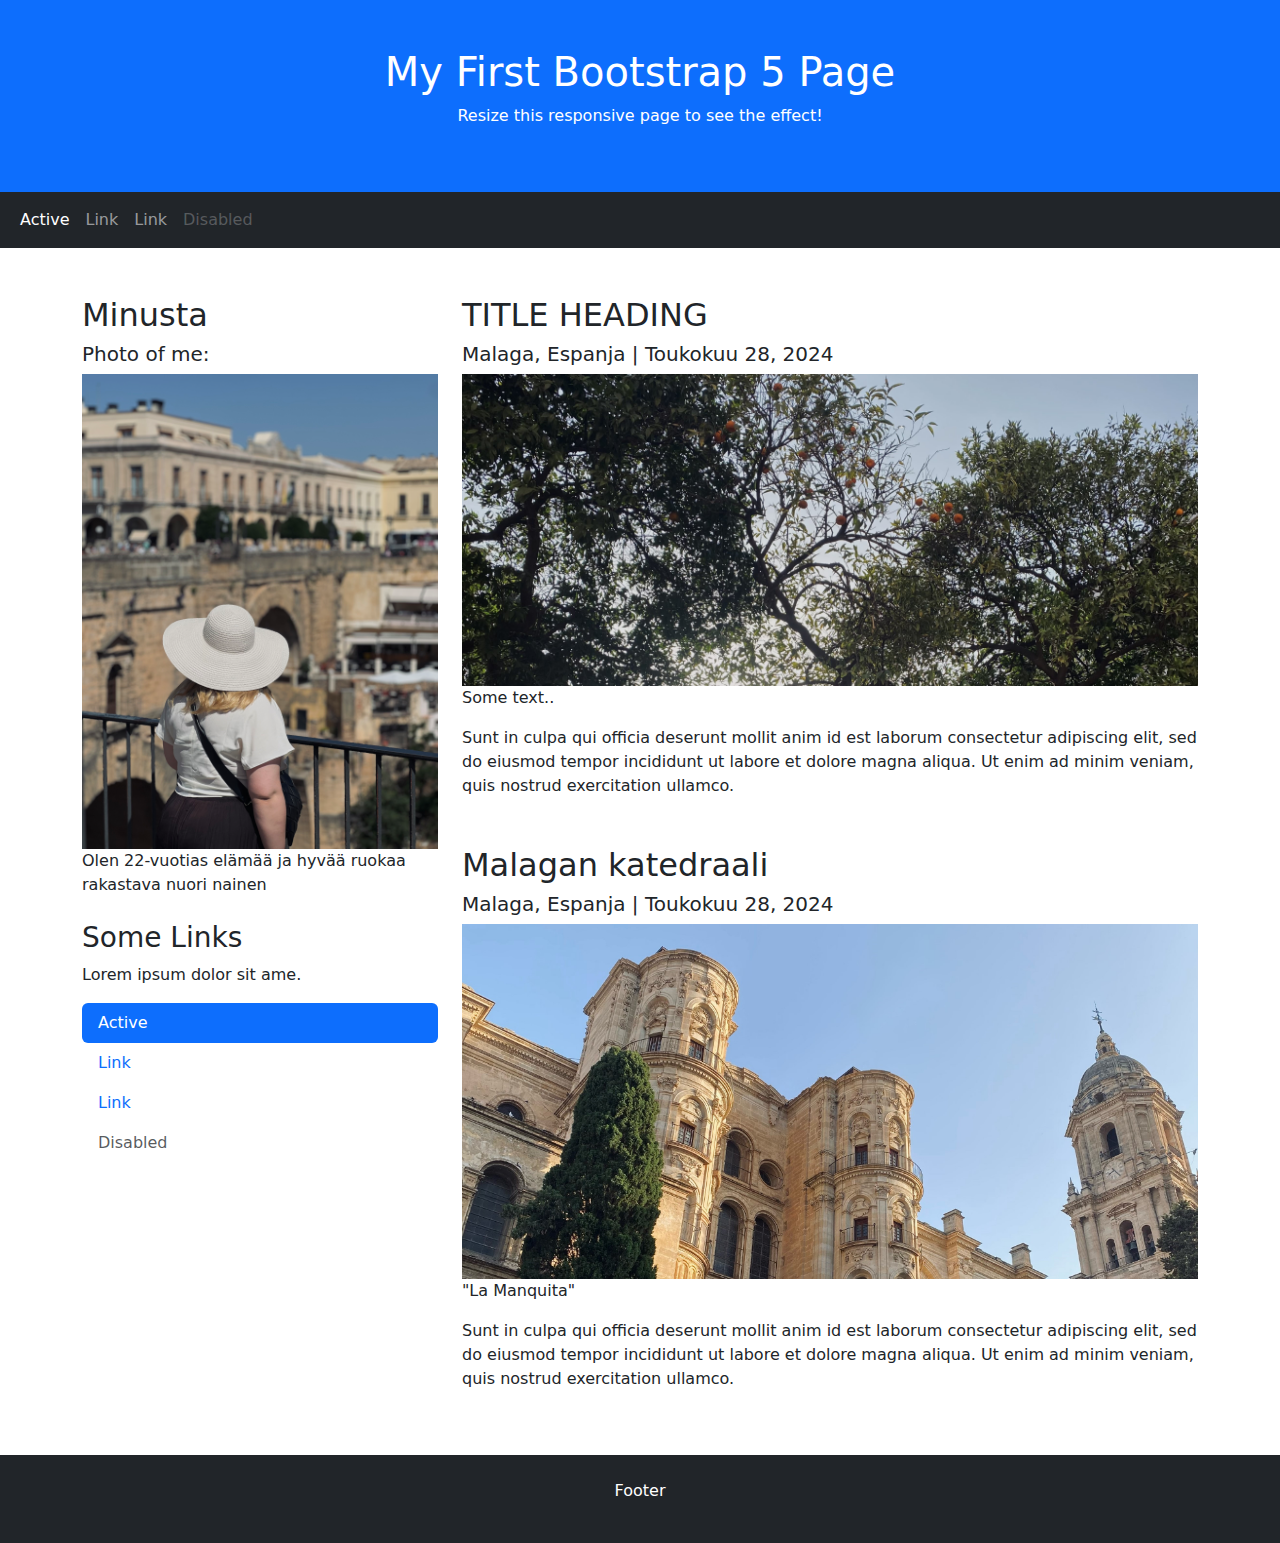
==== kokoava/index.html @ f5251e59 "Lisätty kuvia ja sisältöä sivustolle" ====
<!DOCTYPE html>
<html lang="en">
<head>
  <title>Bootstrap 5 Website Example</title>
  <meta charset="utf-8">
  <meta name="viewport" content="width=device-width, initial-scale=1">
  <link href="https://cdn.jsdelivr.net/npm/bootstrap@5.3.3/dist/css/bootstrap.min.css" rel="stylesheet">
  <script src="https://cdn.jsdelivr.net/npm/bootstrap@5.3.3/dist/js/bootstrap.bundle.min.js"></script>
  <style>
  .fakeimg {
    height: 200px;
    background: #aaa;
  }
  </style>
</head>
<body>

<div class="p-5 bg-primary text-white text-center">
  <h1>My First Bootstrap 5 Page</h1>
  <p>Resize this responsive page to see the effect!</p> 
</div>

<nav class="navbar navbar-expand-sm bg-dark navbar-dark">
  <div class="container-fluid">
    <ul class="navbar-nav">
      <li class="nav-item">
        <a class="nav-link active" href="#">Active</a>
      </li>
      <li class="nav-item">
        <a class="nav-link" href="#">Link</a>
      </li>
      <li class="nav-item">
        <a class="nav-link" href="#">Link</a>
      </li>
      <li class="nav-item">
        <a class="nav-link disabled" href="#">Disabled</a>
      </li>
    </ul>
  </div>
</nav>

<div class="container mt-5">
  <div class="row">
    <div class="col-sm-4">
      <h2>Minusta</h2>
      <h5>Photo of me:</h5>
      <img src="photos/omakuva2.jpg" class="img-fluid square" alt="portrait">
      <p>Olen 22-vuotias elämää ja hyvää ruokaa rakastava nuori nainen</p>
      <h3 class="mt-4">Some Links</h3>
      <p>Lorem ipsum dolor sit ame.</p>
      <ul class="nav nav-pills flex-column">
        <li class="nav-item">
          <a class="nav-link active" href="#">Active</a>
        </li>
        <li class="nav-item">
          <a class="nav-link" href="#">Link</a>
        </li>
        <li class="nav-item">
          <a class="nav-link" href="#">Link</a>
        </li>
        <li class="nav-item">
          <a class="nav-link disabled" href="#">Disabled</a>
        </li>
      </ul>
      <hr class="d-sm-none">
    </div>
    <div class="col-sm-8">
      <h2>TITLE HEADING</h2>
      <h5>Malaga, Espanja | Toukokuu 28, 2024</h5>
      <img src="photos/puisto.jpg" class="img-fluid" alt="Puisto">
      <p>Some text..</p>
      <p>Sunt in culpa qui officia deserunt mollit anim id est laborum consectetur adipiscing elit, sed do eiusmod tempor incididunt ut labore et dolore magna aliqua. Ut enim ad minim veniam, quis nostrud exercitation ullamco.</p>

      <h2 class="mt-5">Malagan katedraali</h2>
      <h5>Malaga, Espanja | Toukokuu 28, 2024</h5>
      <img src="photos/linna.jpg" class="img-fluid" alt="Kirkko">
      <p>"La Manquita"</p>
      <p>Sunt in culpa qui officia deserunt mollit anim id est laborum consectetur adipiscing elit, sed do eiusmod tempor incididunt ut labore et dolore magna aliqua. Ut enim ad minim veniam, quis nostrud exercitation ullamco.</p>
    </div>
  </div>
</div>

<div class="mt-5 p-4 bg-dark text-white text-center">
  <p>Footer</p>
</div>

</body>
</html>
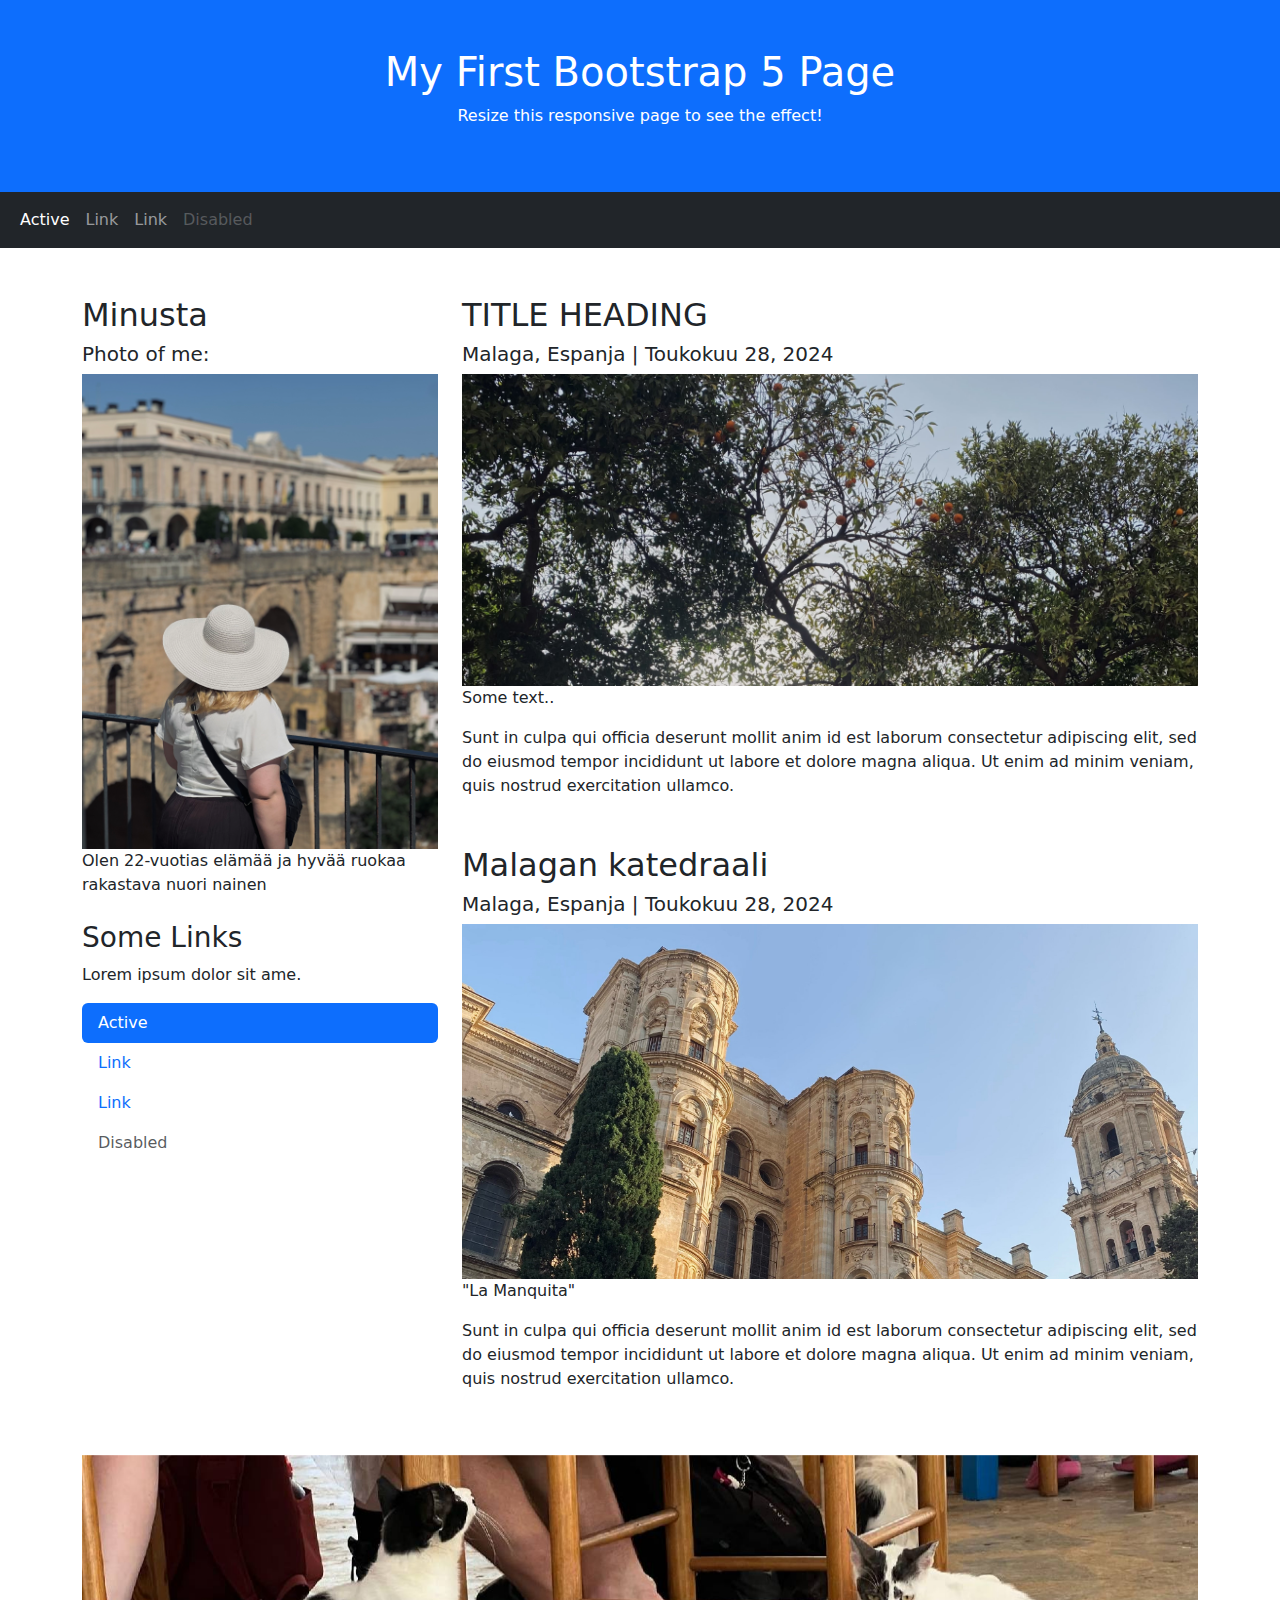
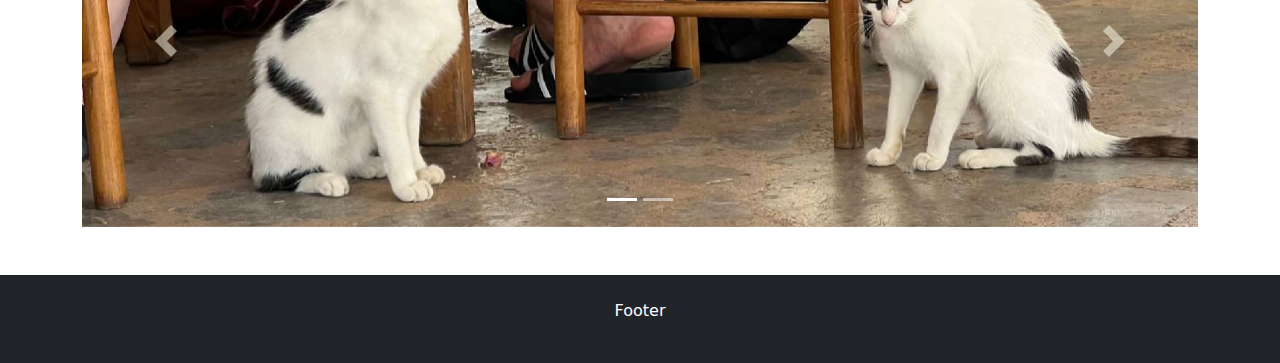
==== commit 155f2d1c: "Lisätty kuvia ja uusi bs-elementti index-sivulle" ====
--- a/kokoava/index.html
+++ b/kokoava/index.html
@@ -7,10 +7,26 @@
   <link href="https://cdn.jsdelivr.net/npm/bootstrap@5.3.3/dist/css/bootstrap.min.css" rel="stylesheet">
   <script src="https://cdn.jsdelivr.net/npm/bootstrap@5.3.3/dist/js/bootstrap.bundle.min.js"></script>
   <style>
+
   .fakeimg {
     height: 200px;
     background: #aaa;
   }
+  /* karusellin nuolen väri */
+
+  .carousel-control-prev-icon {
+
+background-image: url("data:image/svg+xml;charset=utf8,%3Csvg xmlns='http://www.w3.org/2000/svg' fill='%23FFFEEF' viewBox='0 0 8 8'%3E%3Cpath d='M5.25 0l-4 4 4 4 1.5-1.5-2.5-2.5 2.5-2.5-1.5-1.5z'/%3E%3C/svg%3E");
+
+}
+
+/* karusellin nuolen väri */
+
+.carousel-control-next-icon {
+
+background-image: url("data:image/svg+xml;charset=utf8,%3Csvg xmlns='http://www.w3.org/2000/svg' fill='%23FFFEEF' viewBox='0 0 8 8'%3E%3Cpath d='M2.75 0l-1.5 1.5 2.5 2.5-2.5 2.5 1.5 1.5 4-4-4-4z'/%3E%3C/svg%3E");
+
+}
   </style>
 </head>
 <body>
@@ -78,8 +94,37 @@
       <p>Sunt in culpa qui officia deserunt mollit anim id est laborum consectetur adipiscing elit, sed do eiusmod tempor incididunt ut labore et dolore magna aliqua. Ut enim ad minim veniam, quis nostrud exercitation ullamco.</p>
     </div>
   </div>
+
+  
+
+<div id="myCarousel" class="carousel slide mt-5" data-bs-ride="carousel">
+  <!-- Indicators -->
+  <div class="carousel-indicators">
+    <button type="button" data-bs-target="#myCarousel" data-bs-slide-to="0" class="active"></button>
+    <button type="button" data-bs-target="#myCarousel" data-bs-slide-to="1"></button>
+  </div>
+
+  <!-- Wrapper for slides -->
+  <div class="carousel-inner">
+   
+    <div class="carousel-item active">
+      <img src="photos/kissat_kreikassa2.jpg" alt="Chicago" class="d-block w-100">
+    </div>
+
+    <div class="carousel-item">
+      <img src="photos/kreikka_laiva.jpg" alt="New York" class="d-block w-100">
+    </div>
+  </div>
+
+  <!-- Left and right controls -->
+  <button class="carousel-control-prev" type="button" data-bs-target="#myCarousel" data-bs-slide="prev">
+    <span class="carousel-control-prev-icon"></span>
+  </button>
+  <button class="carousel-control-next" type="button" data-bs-target="#myCarousel" data-bs-slide="next">
+    <span class="carousel-control-next-icon"></span>
+  </button>
 </div>
-
+</div>
 <div class="mt-5 p-4 bg-dark text-white text-center">
   <p>Footer</p>
 </div>
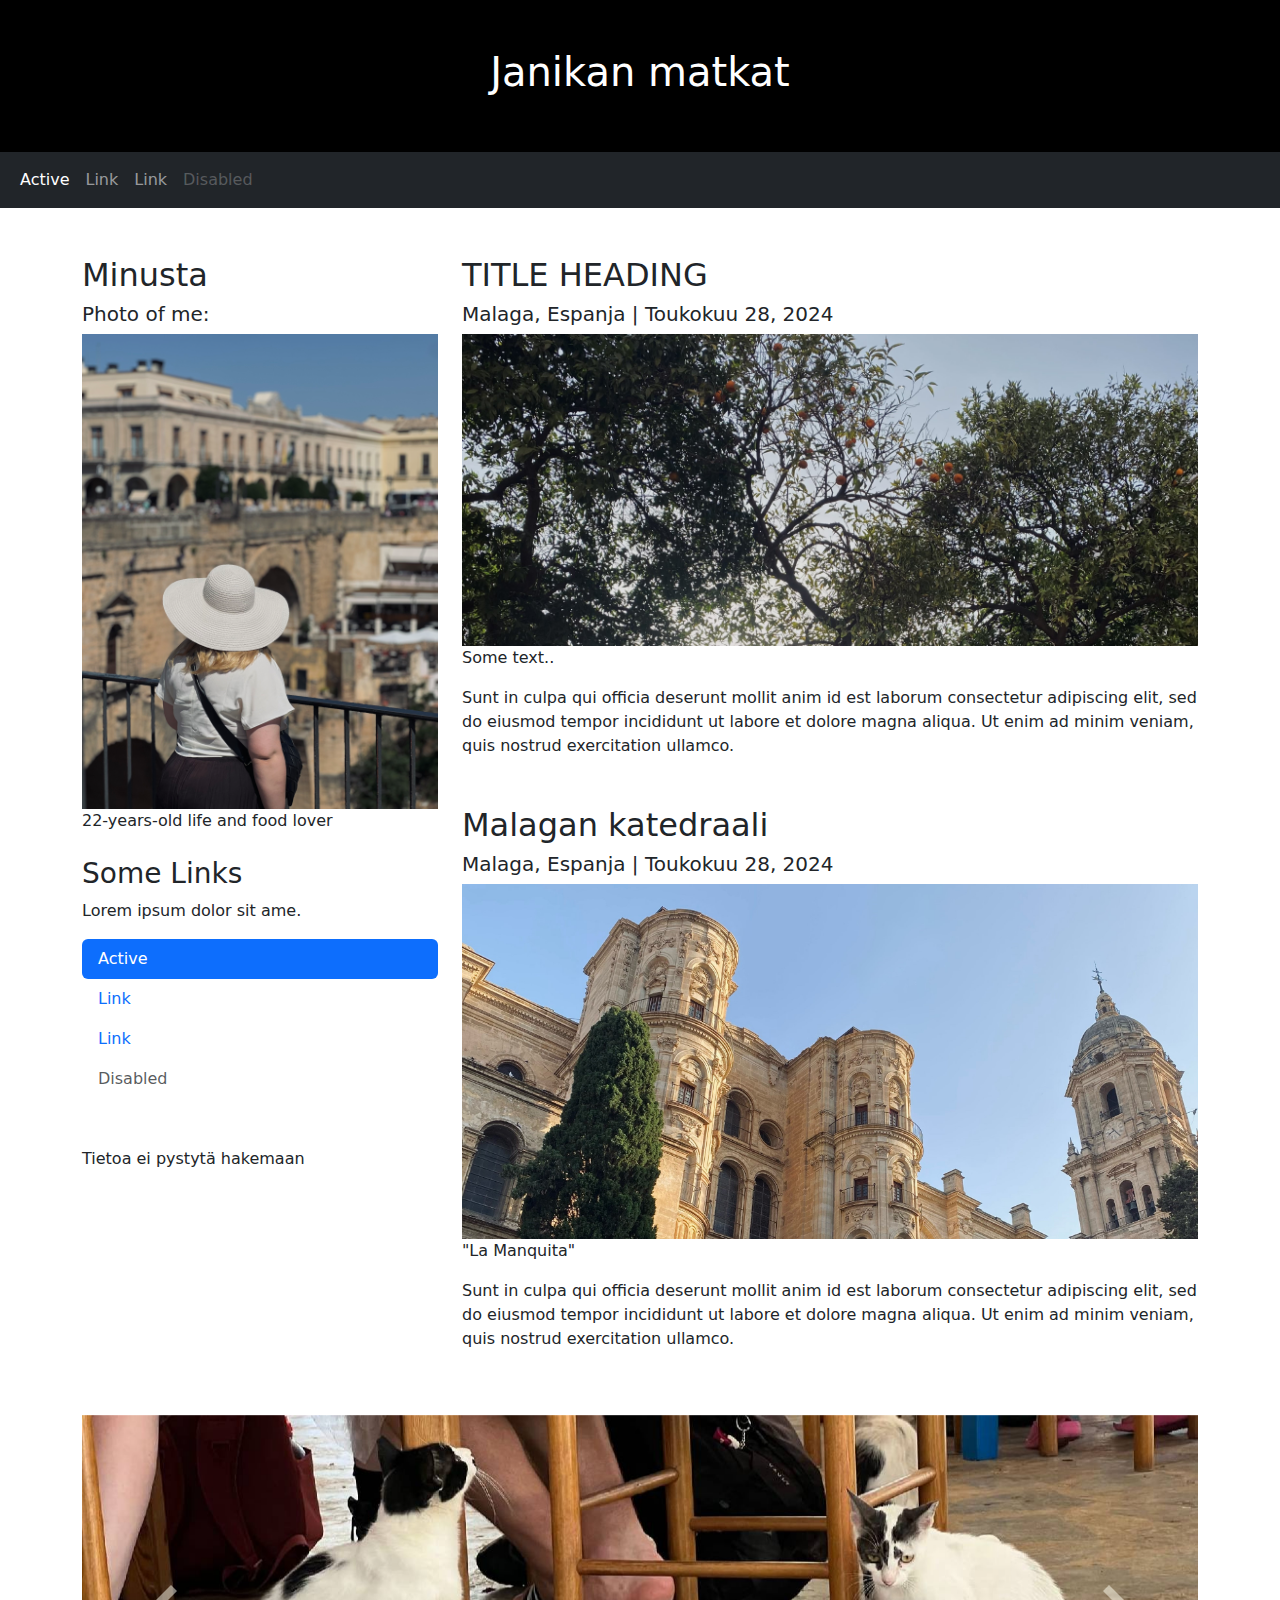
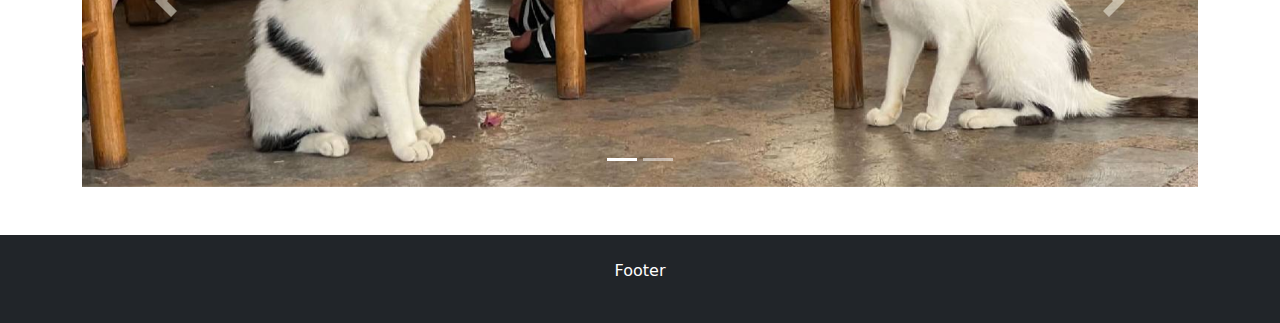
==== commit 7d54e882: "Lisätty JSON-dataa ja tekstiä muokkailtu" ====
--- a/kokoava/index.html
+++ b/kokoava/index.html
@@ -31,9 +31,9 @@
 </head>
 <body>
 
-<div class="p-5 bg-primary text-white text-center">
-  <h1>My First Bootstrap 5 Page</h1>
-  <p>Resize this responsive page to see the effect!</p> 
+<div class="p-5 bg-black text-white text-center">
+  <h1>Janikan matkat</h1>
+   
 </div>
 
 <nav class="navbar navbar-expand-sm bg-dark navbar-dark">
@@ -61,7 +61,7 @@
       <h2>Minusta</h2>
       <h5>Photo of me:</h5>
       <img src="photos/omakuva2.jpg" class="img-fluid square" alt="portrait">
-      <p>Olen 22-vuotias elämää ja hyvää ruokaa rakastava nuori nainen</p>
+      <p>22-years-old life and food lover</p>
       <h3 class="mt-4">Some Links</h3>
       <p>Lorem ipsum dolor sit ame.</p>
       <ul class="nav nav-pills flex-column">
@@ -78,6 +78,40 @@
           <a class="nav-link disabled" href="#">Disabled</a>
         </li>
       </ul>
+
+      <div id="vastaus" class="mt-5">
+        <script>
+           function naytaMaa(data) {
+    
+            var teksti = "";
+    
+            teksti = teksti + data.name.common + ", " +  data.capital +"<br>";
+            teksti = teksti  + "<img src='" + data.flags.png + "' alt='Flag of Spain' style='width: 200px; height: auto;' ><br>";
+        
+            document.getElementById("vastaus").innerHTML = teksti;
+    
+           } fetch('https://restcountries.com/v3.1/name/spain')
+           .then(function (response) {
+                    return response.json();
+    
+            }) 
+            .then(function (responseJson) {
+                    naytaMaa(responseJson[0]);
+            }) 
+            .catch(function (error) {
+    
+    document.getElementById("vastaus").innerHTML = "<p>Tietoa ei pystytä hakemaan</p>";
+    
+            })
+               
+               
+        </script>
+
+      </div>
+
+      
+
+      
       <hr class="d-sm-none">
     </div>
     <div class="col-sm-8">
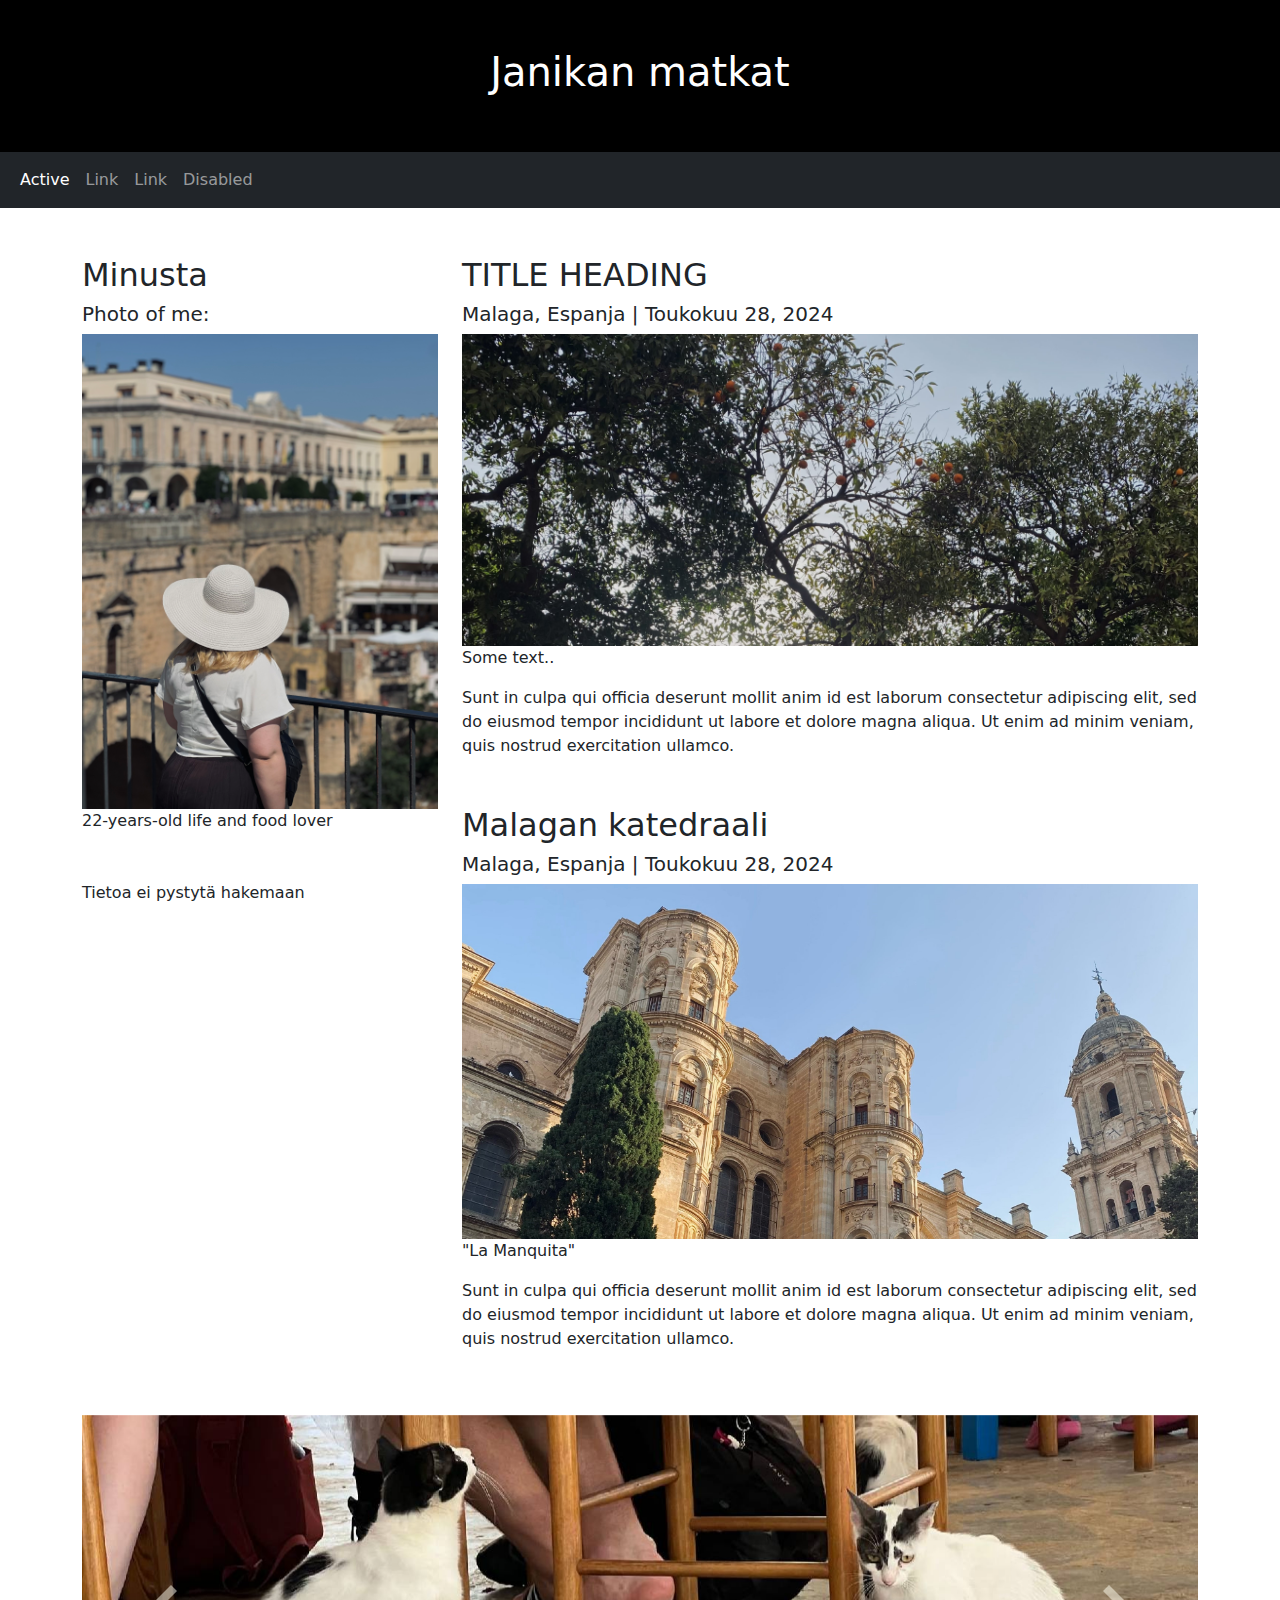
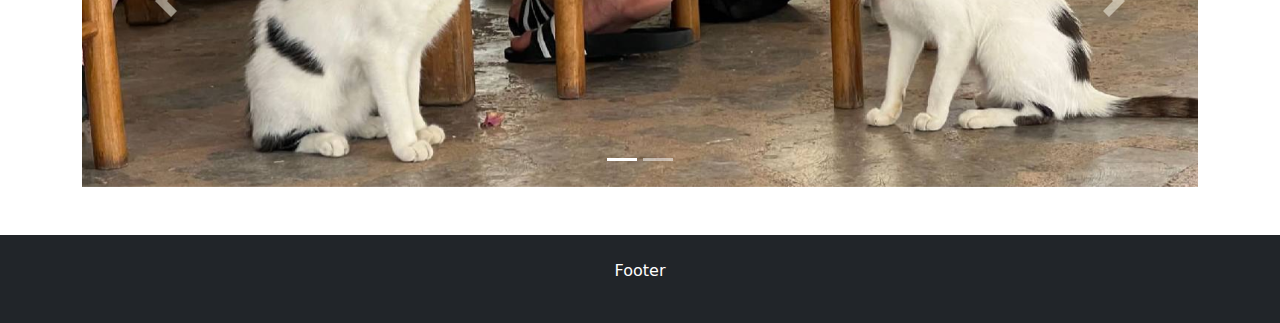
==== commit 7fadf2a2: "Lisätty sisältöä sivustolle" ====
--- a/kokoava/index.html
+++ b/kokoava/index.html
@@ -49,7 +49,7 @@
         <a class="nav-link" href="#">Link</a>
       </li>
       <li class="nav-item">
-        <a class="nav-link disabled" href="#">Disabled</a>
+        <a class="nav-link" href="#">Disabled</a>
       </li>
     </ul>
   </div>
@@ -62,49 +62,39 @@
       <h5>Photo of me:</h5>
       <img src="photos/omakuva2.jpg" class="img-fluid square" alt="portrait">
       <p>22-years-old life and food lover</p>
-      <h3 class="mt-4">Some Links</h3>
-      <p>Lorem ipsum dolor sit ame.</p>
-      <ul class="nav nav-pills flex-column">
-        <li class="nav-item">
-          <a class="nav-link active" href="#">Active</a>
-        </li>
-        <li class="nav-item">
-          <a class="nav-link" href="#">Link</a>
-        </li>
-        <li class="nav-item">
-          <a class="nav-link" href="#">Link</a>
-        </li>
-        <li class="nav-item">
-          <a class="nav-link disabled" href="#">Disabled</a>
-        </li>
-      </ul>
+      
 
       <div id="vastaus" class="mt-5">
         <script>
-           function naytaMaa(data) {
+           function naytaMaa(maat) {
     
             var teksti = "";
     
-            teksti = teksti + data.name.common + ", " +  data.capital +"<br>";
-            teksti = teksti  + "<img src='" + data.flags.png + "' alt='Flag of Spain' style='width: 200px; height: auto;' ><br>";
-        
+            maat.forEach(function(maa) {
+
+              teksti += "<img src='" + maa.flags.png + "' alt='Flag of " + maa.name.common + "' style='width: 200px; height: auto;'><br>";
+            });
+
             document.getElementById("vastaus").innerHTML = teksti;
     
-           } fetch('https://restcountries.com/v3.1/name/spain')
-           .then(function (response) {
-                    return response.json();
-    
-            }) 
-            .then(function (responseJson) {
-                    naytaMaa(responseJson[0]);
-            }) 
+            } 
+            
+            const maiden_nimet= ["spain", "germany", "greece", "denmark", "estonia", "sweden"];
+
+            Promise.all(maiden_nimet.map(name => 
+              fetch(`https://restcountries.com/v3.1/name/${name}`)
+                .then(response => response.json())
+                .then(data => data[0])
+            
+            ))
+            .then(countries => naytaMaa(countries))
             .catch(function (error) {
     
-    document.getElementById("vastaus").innerHTML = "<p>Tietoa ei pystytä hakemaan</p>";
+                document.getElementById("vastaus").innerHTML = "<p>Tietoa ei pystytä hakemaan</p>";
     
-            })
+            });
                
-               
+        
         </script>
 
       </div>
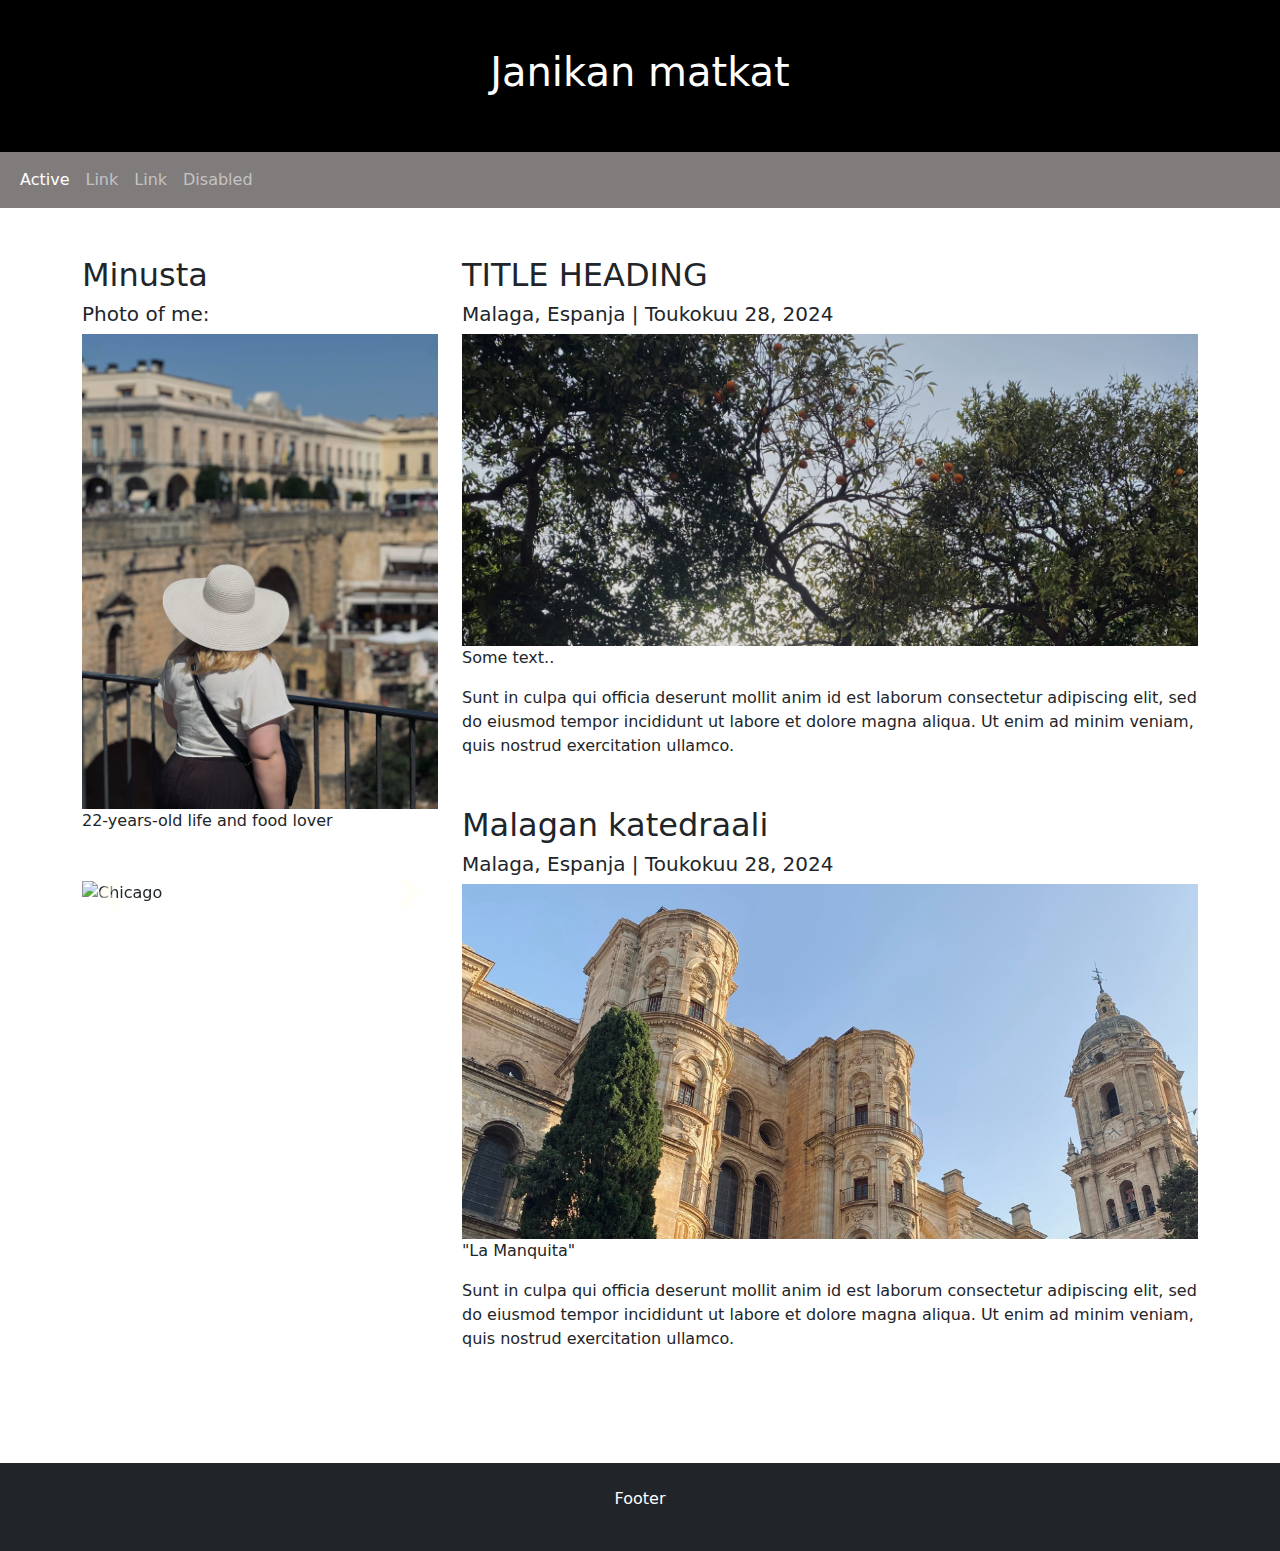
==== commit 6f7a9dc2: "Muokattu sivun ulkoasua ja lisätty sisältöä" ====
--- a/kokoava/index.html
+++ b/kokoava/index.html
@@ -11,6 +11,11 @@
   .fakeimg {
     height: 200px;
     background: #aaa;
+  }
+
+  .navbar-custom {
+
+background-color: rgb(129, 124, 124);
   }
   /* karusellin nuolen väri */
 
@@ -26,7 +31,14 @@
 
 background-image: url("data:image/svg+xml;charset=utf8,%3Csvg xmlns='http://www.w3.org/2000/svg' fill='%23FFFEEF' viewBox='0 0 8 8'%3E%3Cpath d='M2.75 0l-1.5 1.5 2.5 2.5-2.5 2.5 1.5 1.5 4-4-4-4z'/%3E%3C/svg%3E");
 
+} .carousel {
+  width: 100%;
+
+} .carousel-inner img {
+  width: 100%;
+  height: auto;
 }
+
   </style>
 </head>
 <body>
@@ -36,7 +48,7 @@
    
 </div>
 
-<nav class="navbar navbar-expand-sm bg-dark navbar-dark">
+<nav class="navbar navbar-expand-sm navbar-custom navbar-dark">
   <div class="container-fluid">
     <ul class="navbar-nav">
       <li class="nav-item">
@@ -64,39 +76,36 @@
       <p>22-years-old life and food lover</p>
       
 
-      <div id="vastaus" class="mt-5">
-        <script>
-           function naytaMaa(maat) {
-    
-            var teksti = "";
-    
-            maat.forEach(function(maa) {
-
-              teksti += "<img src='" + maa.flags.png + "' alt='Flag of " + maa.name.common + "' style='width: 200px; height: auto;'><br>";
-            });
-
-            document.getElementById("vastaus").innerHTML = teksti;
-    
-            } 
-            
-            const maiden_nimet= ["spain", "germany", "greece", "denmark", "estonia", "sweden"];
-
-            Promise.all(maiden_nimet.map(name => 
-              fetch(`https://restcountries.com/v3.1/name/${name}`)
-                .then(response => response.json())
-                .then(data => data[0])
-            
-            ))
-            .then(countries => naytaMaa(countries))
-            .catch(function (error) {
-    
-                document.getElementById("vastaus").innerHTML = "<p>Tietoa ei pystytä hakemaan</p>";
-    
-            });
-               
-        
-        </script>
-
+      <div id="myCarousel" class="carousel slide mt-5" data-bs-ride="carousel">
+        <!-- Indicators -->
+        <div class="carousel-indicators">
+          <button type="button" data-bs-target="#myCarousel" data-bs-slide-to="0" class="active"></button>
+          <button type="button" data-bs-target="#myCarousel" data-bs-slide-to="1"></button>
+          <button type="button" data-bs-target="#myCarousel" data-bs-slide-to="2"></button>
+        </div>
+      
+        <!-- Wrapper for slides -->
+        <div class="carousel-inner">
+         
+          <div class="carousel-item active">
+            <img src="photos/rhonda2.jpg" alt="Chicago" class="d-block w-100">
+          </div>
+      
+          <div class="carousel-item">
+            <img src="photos/zia_vuori.JPG" alt="New York" class="d-block w-100">
+          </div>
+          <div class="carousel-item">
+            <img src="photos/malaga.jpg" alt="New York" class="d-block w-100">
+          </div>
+        </div>
+      
+        <!-- Left and right controls -->
+        <button class="carousel-control-prev" type="button" data-bs-target="#myCarousel" data-bs-slide="prev">
+          <span class="carousel-control-prev-icon"></span>
+        </button>
+        <button class="carousel-control-next" type="button" data-bs-target="#myCarousel" data-bs-slide="next">
+          <span class="carousel-control-next-icon"></span>
+        </button>
       </div>
 
       
@@ -119,35 +128,38 @@
     </div>
   </div>
 
+  <div id="vastaus" class="mt-5">
+    <div id="gallery" class="mt-5 d-flex flex-wrap gap-3"></div>
+    <script>
+    
+        const API_KEY = "bqWnAc8o3zbuSDntVTIZ5W9ywx53KqICh5cbxMkO1LHfAV7qqTrMl1IC"; // Vaihda tämä omaan API-avaimeesi
+    const query = "sweden"; // Voit muuttaa hakusanaa
+    const url = `https://api.pexels.com/v1/search?query=${query}&per_page=1`;
+
+    fetch(url, {
+        headers: {
+            Authorization: API_KEY
+        }
+    })
+    .then(response => response.json())
+    .then(data => {
+        const gallery = document.getElementById("gallery");
+        data.photos.forEach(photo => {
+            const img = document.createElement("img");
+            img.src = photo.src.medium;
+            img.alt = photo.photographer;
+            gallery.appendChild(img);
+        });
+    })
+    .catch(error => console.error("Virhe ladattaessa kuvia:", error));
+
+    </script>
+
+  </div>
+
   
 
-<div id="myCarousel" class="carousel slide mt-5" data-bs-ride="carousel">
-  <!-- Indicators -->
-  <div class="carousel-indicators">
-    <button type="button" data-bs-target="#myCarousel" data-bs-slide-to="0" class="active"></button>
-    <button type="button" data-bs-target="#myCarousel" data-bs-slide-to="1"></button>
-  </div>
 
-  <!-- Wrapper for slides -->
-  <div class="carousel-inner">
-   
-    <div class="carousel-item active">
-      <img src="photos/kissat_kreikassa2.jpg" alt="Chicago" class="d-block w-100">
-    </div>
-
-    <div class="carousel-item">
-      <img src="photos/kreikka_laiva.jpg" alt="New York" class="d-block w-100">
-    </div>
-  </div>
-
-  <!-- Left and right controls -->
-  <button class="carousel-control-prev" type="button" data-bs-target="#myCarousel" data-bs-slide="prev">
-    <span class="carousel-control-prev-icon"></span>
-  </button>
-  <button class="carousel-control-next" type="button" data-bs-target="#myCarousel" data-bs-slide="next">
-    <span class="carousel-control-next-icon"></span>
-  </button>
-</div>
 </div>
 <div class="mt-5 p-4 bg-dark text-white text-center">
   <p>Footer</p>
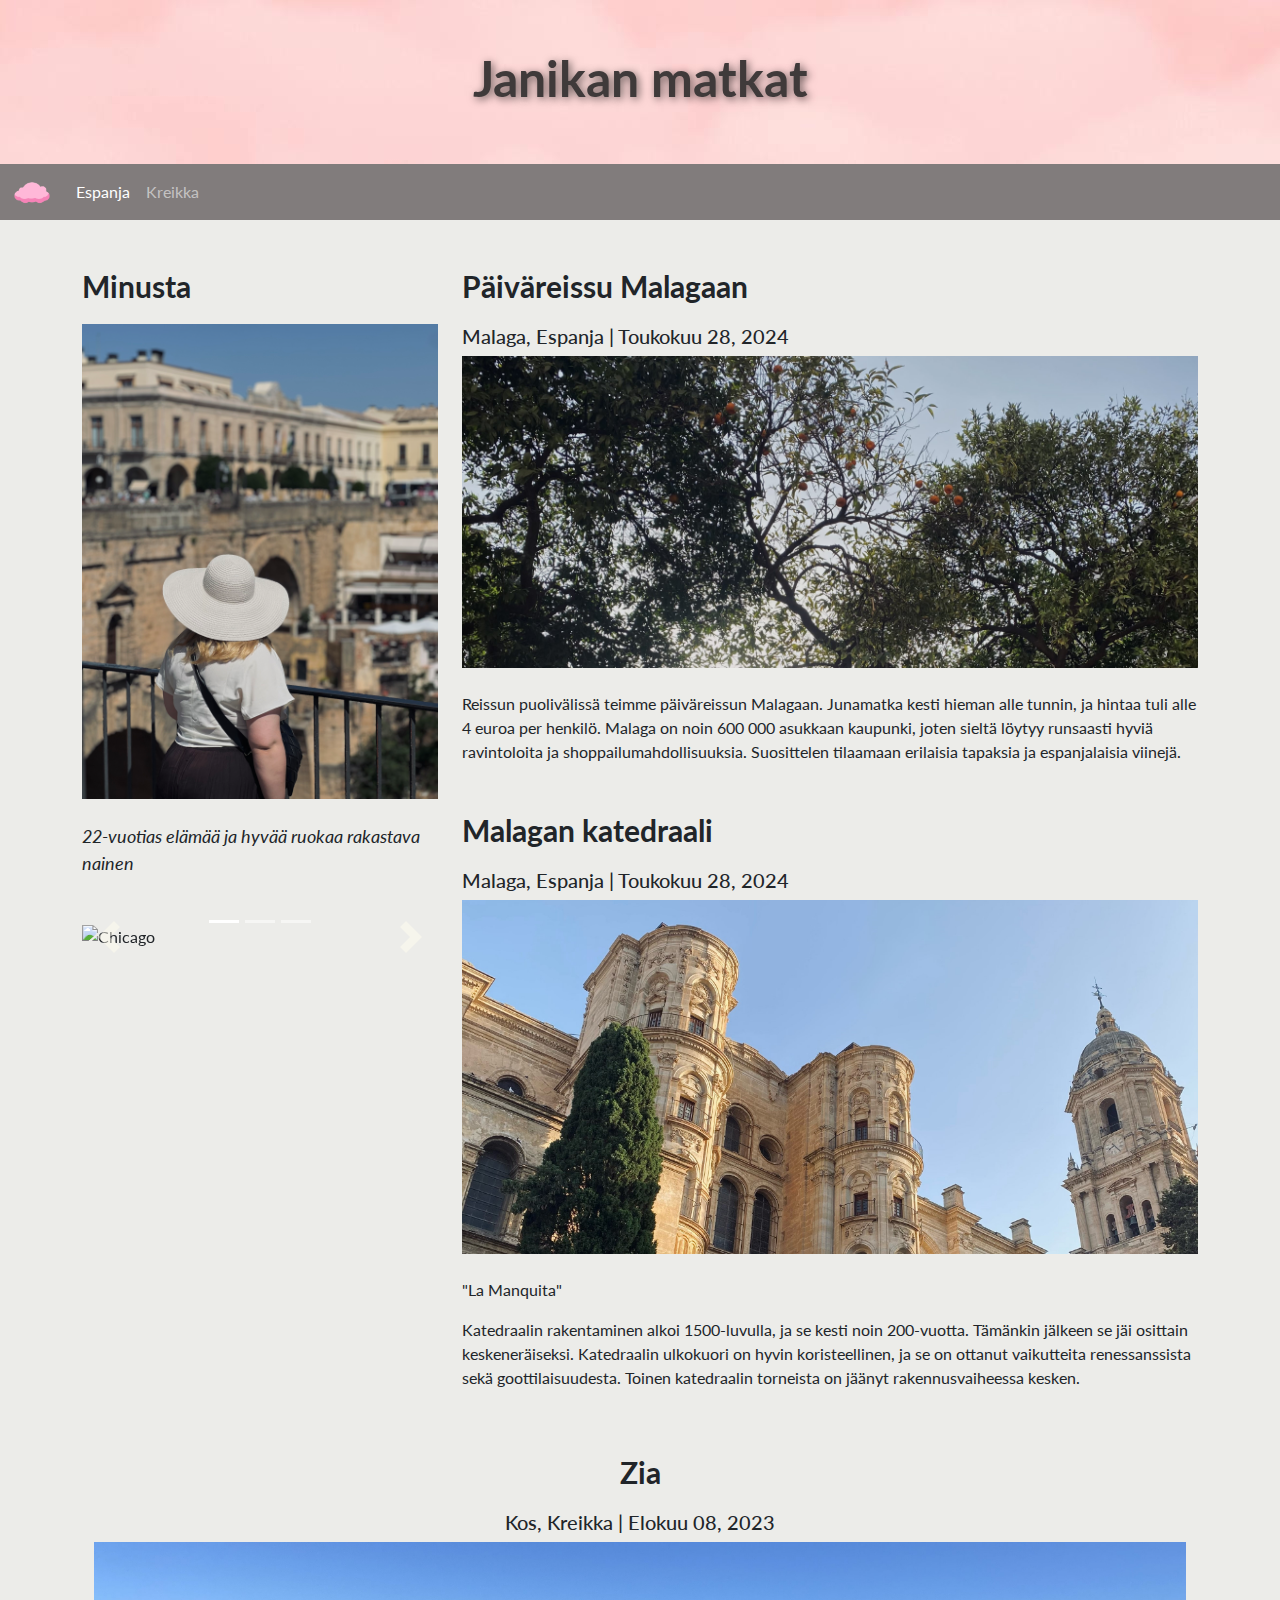
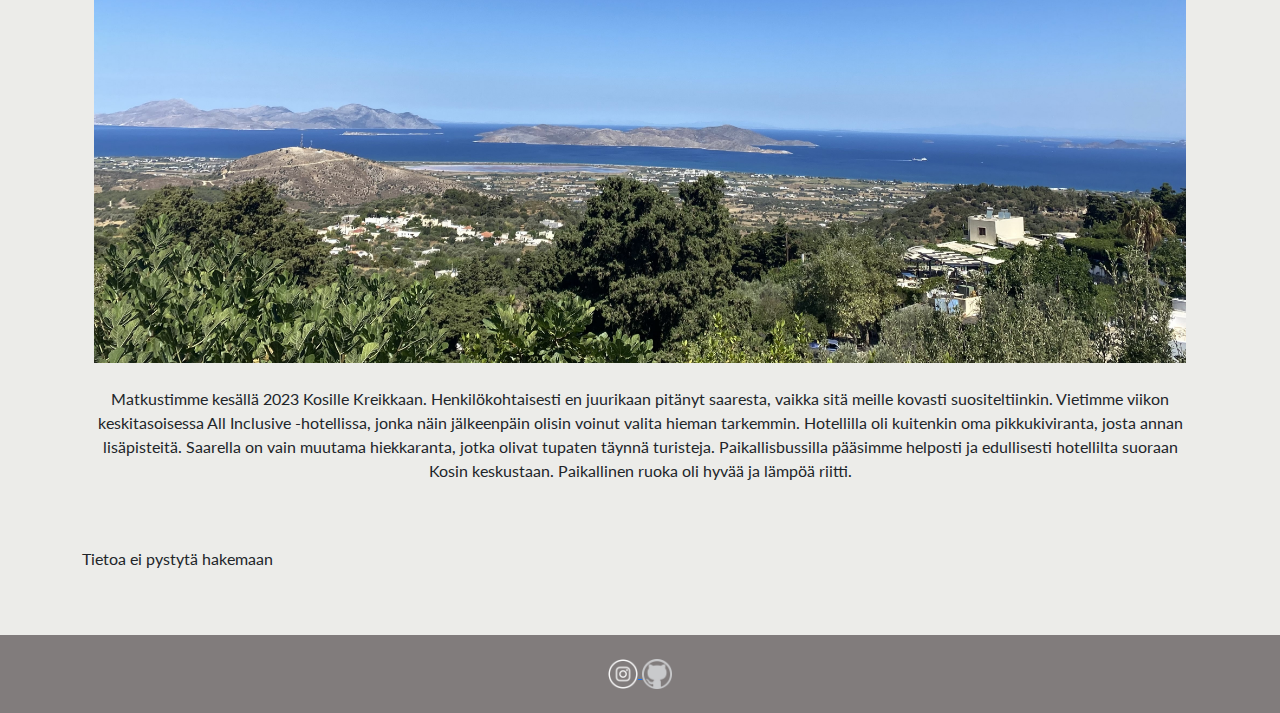
==== commit 4cea88bd: "Lisätty sisältöä sivustolle, muokattu ulkoasua ja kommentoitu koodia" ====
--- a/kokoava/index.html
+++ b/kokoava/index.html
@@ -6,16 +6,36 @@
   <meta name="viewport" content="width=device-width, initial-scale=1">
   <link href="https://cdn.jsdelivr.net/npm/bootstrap@5.3.3/dist/css/bootstrap.min.css" rel="stylesheet">
   <script src="https://cdn.jsdelivr.net/npm/bootstrap@5.3.3/dist/js/bootstrap.bundle.min.js"></script>
+  <link href="https://fonts.googleapis.com/css?family=Playfair+Display" rel="stylesheet">
+  <link href="https://fonts.googleapis.com/css2?family=Lato:wght@300&display=swap" rel="stylesheet">
   <style>
 
-  .fakeimg {
-    height: 200px;
-    background: #aaa;
-  }
+/* Fontin valinta ja sivun taustaväri*/
+
+body {
+
+font-family: "Lato", "Playfair Display", sans-serif;
+background-color: rgb(236, 236, 233);
+}
+ 
+.header {
+    background-image: url(photos/header.jpg);
+    text-emphasis-color:  rgb(129, 124, 124);
+  
+}
+  .header h1 {
+    color:  rgb(63, 58, 58);
+    font-size: 50px; 
+    font-weight: bold; 
+    text-shadow: 2px 2px 8px rgba(0, 0, 0, 0.6); 
+  } 
+
+/* navipalkin väri */
 
   .navbar-custom {
 
 background-color: rgb(129, 124, 124);
+
   }
   /* karusellin nuolen väri */
 
@@ -37,31 +57,42 @@
 } .carousel-inner img {
   width: 100%;
   height: auto;
-}
+} .flag-img {
+  width: 75px;
+  height: auto;
+} .footer {
+  background-color: rgb(129, 124, 124) !important;
+} .container h2 {
+      font-size: 30px;
+      font-weight: bold;
+      margin-bottom: 20px;
+    } .mina p {
+      font-size: 18px;
+      font-style: italic;
+    }
+
 
   </style>
 </head>
-<body>
-
-<div class="p-5 bg-black text-white text-center">
+<body data-bs-spy="scroll" data-bs-target=".navbar" data-bs-offset="50">
+
+<div class="header p-5 bg-black text-center">
   <h1>Janikan matkat</h1>
    
 </div>
 
+<!--Navipalkki-->
 <nav class="navbar navbar-expand-sm navbar-custom navbar-dark">
   <div class="container-fluid">
     <ul class="navbar-nav">
       <li class="nav-item">
-        <a class="nav-link active" href="#">Active</a>
+        <a class="navbar-brand" href="#alku"><img src="photos/logo.png" alt="Logo" style="width:40px;" class="rounded-pill"></a>
       </li>
       <li class="nav-item">
-        <a class="nav-link" href="#">Link</a>
+        <a class="nav-link" href="#Espanja">Espanja</a>
       </li>
       <li class="nav-item">
-        <a class="nav-link" href="#">Link</a>
-      </li>
-      <li class="nav-item">
-        <a class="nav-link" href="#">Disabled</a>
+        <a class="nav-link" href="#Kreikka">Kreikka</a>
       </li>
     </ul>
   </div>
@@ -69,24 +100,24 @@
 
 <div class="container mt-5">
   <div class="row">
-    <div class="col-sm-4">
+    <div class="mina col-sm-4">
       <h2>Minusta</h2>
-      <h5>Photo of me:</h5>
-      <img src="photos/omakuva2.jpg" class="img-fluid square" alt="portrait">
-      <p>22-years-old life and food lover</p>
-      
-
+      
+      <img src="photos/omakuva2.jpg" alt="Omakuva" class="img-fluid square" alt="portrait">
+      <br></br>
+      <p>22-vuotias elämää ja hyvää ruokaa rakastava nainen</p>
+      
+<!--Kuvakaruselli-->
       <div id="myCarousel" class="carousel slide mt-5" data-bs-ride="carousel">
-        <!-- Indicators -->
+        <!-- Alanapit -->
         <div class="carousel-indicators">
           <button type="button" data-bs-target="#myCarousel" data-bs-slide-to="0" class="active"></button>
           <button type="button" data-bs-target="#myCarousel" data-bs-slide-to="1"></button>
           <button type="button" data-bs-target="#myCarousel" data-bs-slide-to="2"></button>
         </div>
       
-        <!-- Wrapper for slides -->
+        <!-- Kuvat -->
         <div class="carousel-inner">
-         
           <div class="carousel-item active">
             <img src="photos/rhonda2.jpg" alt="Chicago" class="d-block w-100">
           </div>
@@ -99,7 +130,7 @@
           </div>
         </div>
       
-        <!-- Left and right controls -->
+        <!-- Nuolet -->
         <button class="carousel-control-prev" type="button" data-bs-target="#myCarousel" data-bs-slide="prev">
           <span class="carousel-control-prev-icon"></span>
         </button>
@@ -109,60 +140,93 @@
       </div>
 
       
-
       
       <hr class="d-sm-none">
     </div>
-    <div class="col-sm-8">
-      <h2>TITLE HEADING</h2>
+    <div class="col-sm-8" id ="Espanja">
+      <h2>Päiväreissu Malagaan</h2>
       <h5>Malaga, Espanja | Toukokuu 28, 2024</h5>
       <img src="photos/puisto.jpg" class="img-fluid" alt="Puisto">
-      <p>Some text..</p>
-      <p>Sunt in culpa qui officia deserunt mollit anim id est laborum consectetur adipiscing elit, sed do eiusmod tempor incididunt ut labore et dolore magna aliqua. Ut enim ad minim veniam, quis nostrud exercitation ullamco.</p>
+      <br></br>
+      <p>Reissun puolivälissä teimme päiväreissun Malagaan. Junamatka kesti hieman alle tunnin, ja hintaa tuli alle 4 euroa per henkilö.
+        Malaga on noin 600 000 asukkaan kaupunki, joten sieltä löytyy runsaasti hyviä ravintoloita ja shoppailumahdollisuuksia.
+        Suosittelen tilaamaan erilaisia tapaksia ja espanjalaisia viinejä.
+      </p>
 
       <h2 class="mt-5">Malagan katedraali</h2>
       <h5>Malaga, Espanja | Toukokuu 28, 2024</h5>
-      <img src="photos/linna.jpg" class="img-fluid" alt="Kirkko">
+      <img src="photos/kirkko.jpg" class="img-fluid" alt="Kirkko">
+      <br></br>
       <p>"La Manquita"</p>
-      <p>Sunt in culpa qui officia deserunt mollit anim id est laborum consectetur adipiscing elit, sed do eiusmod tempor incididunt ut labore et dolore magna aliqua. Ut enim ad minim veniam, quis nostrud exercitation ullamco.</p>
+      <p>Katedraalin rakentaminen alkoi 1500-luvulla, ja se kesti noin 200-vuotta. Tämänkin jälkeen se jäi osittain keskeneräiseksi.
+        Katedraalin ulkokuori on hyvin koristeellinen, ja se on ottanut vaikutteita renessanssista sekä goottilaisuudesta.
+        Toinen katedraalin torneista on jäänyt rakennusvaiheessa kesken.
+      </p>
     </div>
   </div>
 
-  <div id="vastaus" class="mt-5">
-    <div id="gallery" class="mt-5 d-flex flex-wrap gap-3"></div>
+  <div class="container mt-5" id = "Kreikka">
+    <div class="row">
+      
+      <div class="col-sm-12 text-center">
+        <h2>Zia</h2>
+        <h5>Kos, Kreikka | Elokuu 08, 2023</h5>
+        <img src="photos/zia_vuori2.jpg" class="img-fluid" alt="zia-vuori"  style="max-width: 100%; height: auto;">
+        <br></br>
+        <p>Matkustimme kesällä 2023 Kosille Kreikkaan. Henkilökohtaisesti en juurikaan pitänyt saaresta, vaikka sitä meille kovasti suositeltiinkin.
+          Vietimme viikon keskitasoisessa All Inclusive -hotellissa, jonka näin jälkeenpäin olisin voinut valita hieman tarkemmin.
+          Hotellilla oli kuitenkin oma pikkukiviranta, josta annan lisäpisteitä. Saarella on vain muutama hiekkaranta, jotka olivat tupaten täynnä turisteja.
+          Paikallisbussilla pääsimme helposti ja edullisesti hotellilta suoraan Kosin keskustaan.
+          Paikallinen ruoka oli hyvää ja lämpöä riitti. 
+        </p>
+        
+      </div>
+    </div>
+  </div>
+  
+<!--JSON-data-->
+  
+
+  <div id="vastaus" class="row mt-5">
     <script>
+      function naytaMaa(maat) {
+        var teksti = "";
+        
+        maat.forEach(function(maa) {
+          teksti += "<img src='" + maa.flags.png + "' alt='Flag of " + maa.name.common + "' class='flag-img'><br>";
+        });
     
-        const API_KEY = "bqWnAc8o3zbuSDntVTIZ5W9ywx53KqICh5cbxMkO1LHfAV7qqTrMl1IC"; // Vaihda tämä omaan API-avaimeesi
-    const query = "sweden"; // Voit muuttaa hakusanaa
-    const url = `https://api.pexels.com/v1/search?query=${query}&per_page=1`;
-
-    fetch(url, {
-        headers: {
-            Authorization: API_KEY
-        }
-    })
-    .then(response => response.json())
-    .then(data => {
-        const gallery = document.getElementById("gallery");
-        data.photos.forEach(photo => {
-            const img = document.createElement("img");
-            img.src = photo.src.medium;
-            img.alt = photo.photographer;
-            gallery.appendChild(img);
-        });
-    })
-    .catch(error => console.error("Virhe ladattaessa kuvia:", error));
-
+        document.getElementById("vastaus").innerHTML = teksti;
+      }
+    
+      const maiden_nimet = ["spain", "germany", "greece", "denmark", "sweden", "estonia"];
+    
+      Promise.all(maiden_nimet.map(name => 
+        fetch(`https://restcountries.com/v3.1/name/${name}`)
+          .then(response => response.json())
+          .then(data => data[0]) 
+      ))
+      .then(countries => naytaMaa(countries))  
+      .catch(function (error) {
+        document.getElementById("vastaus").innerHTML = "<p>Tietoa ei pystytä hakemaan</p>";
+      });
     </script>
-
   </div>
 
   
 
 
 </div>
-<div class="mt-5 p-4 bg-dark text-white text-center">
-  <p>Footer</p>
+
+
+<div class="footer mt-5 p-4 bg-dark text-white text-center">
+  
+  <a href="https://www.instagram.com/janikapenttinen/?hl=fi" target="_blank">
+    <img src="photos/instagram.png" alt="instagram" style="width: 30px; height: 30px;">
+  </a>
+  <a href="https://github.com/janikapenttinen/janikapenttinen.github.io" target="_blank">
+    <img src="photos/github.webp" alt="instagram" style="width: 30px; height: 30px;">
+  </a>
 </div>
 
 </body>
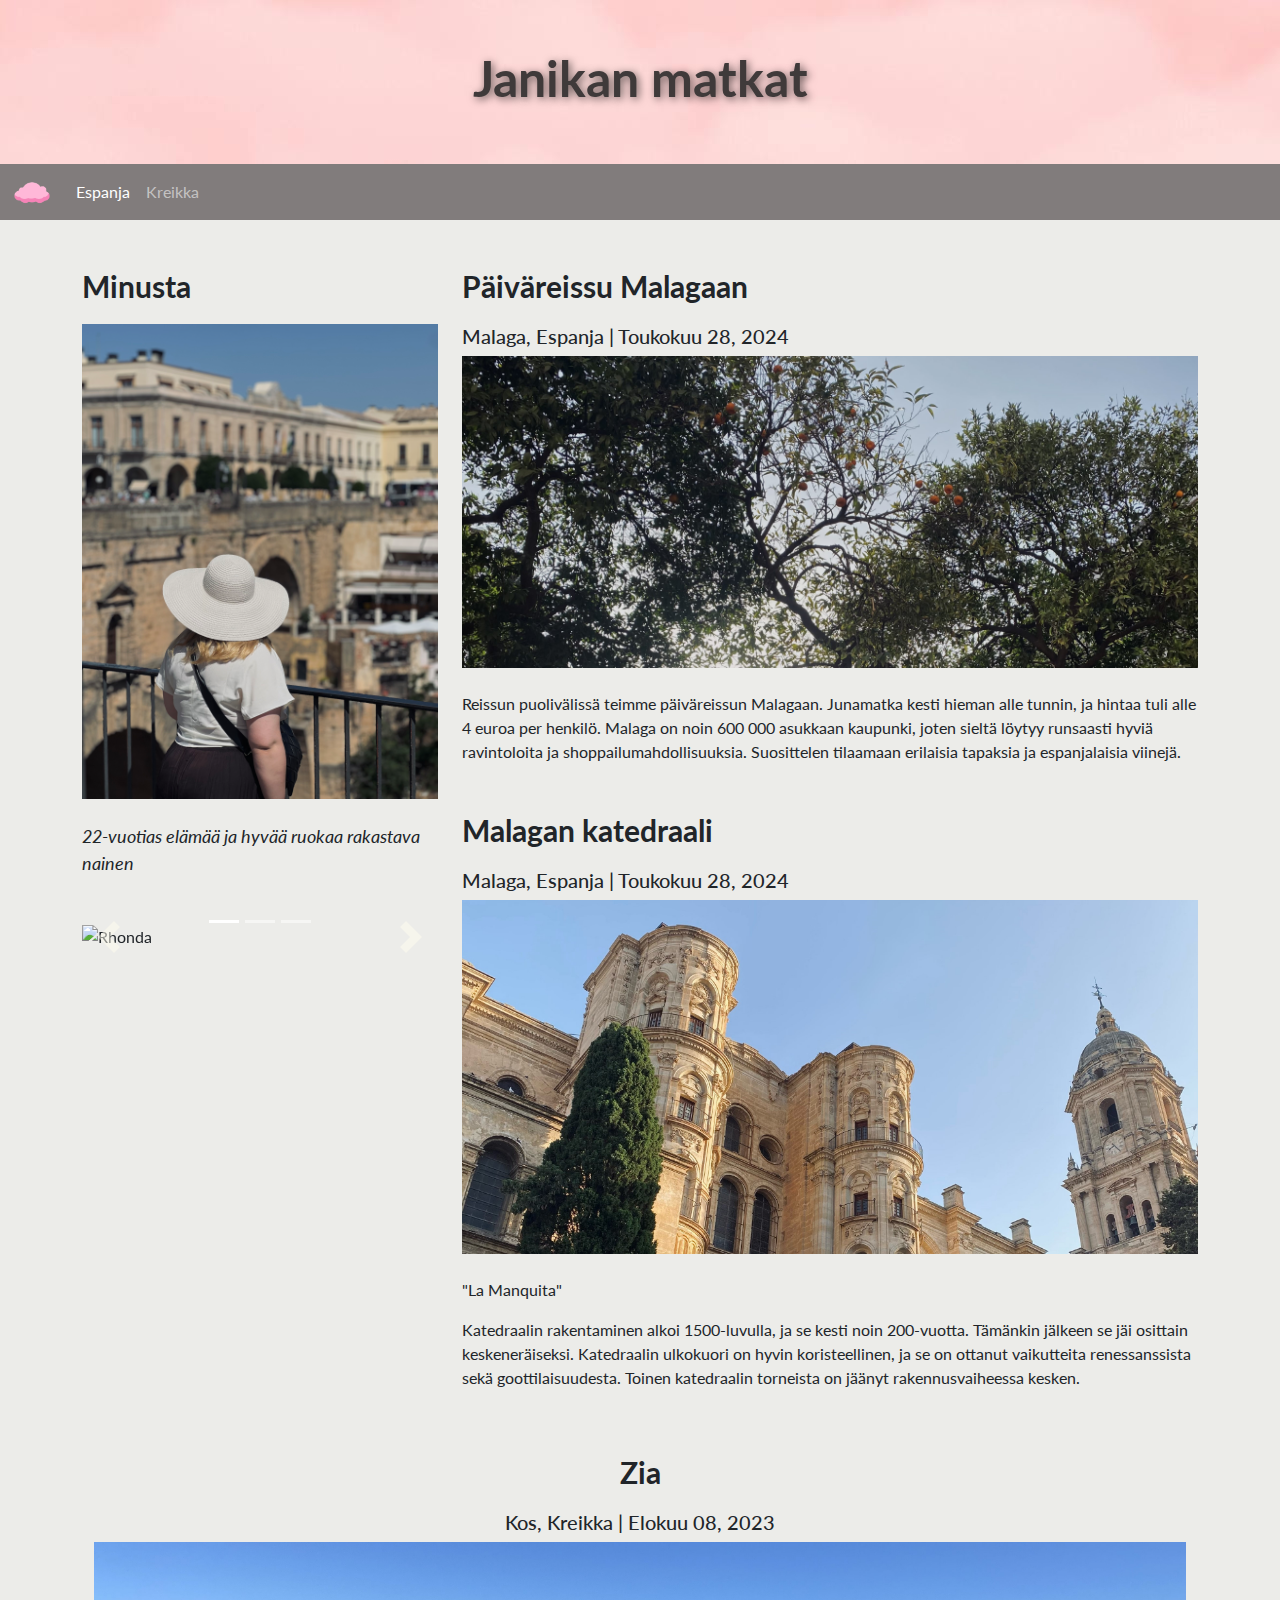
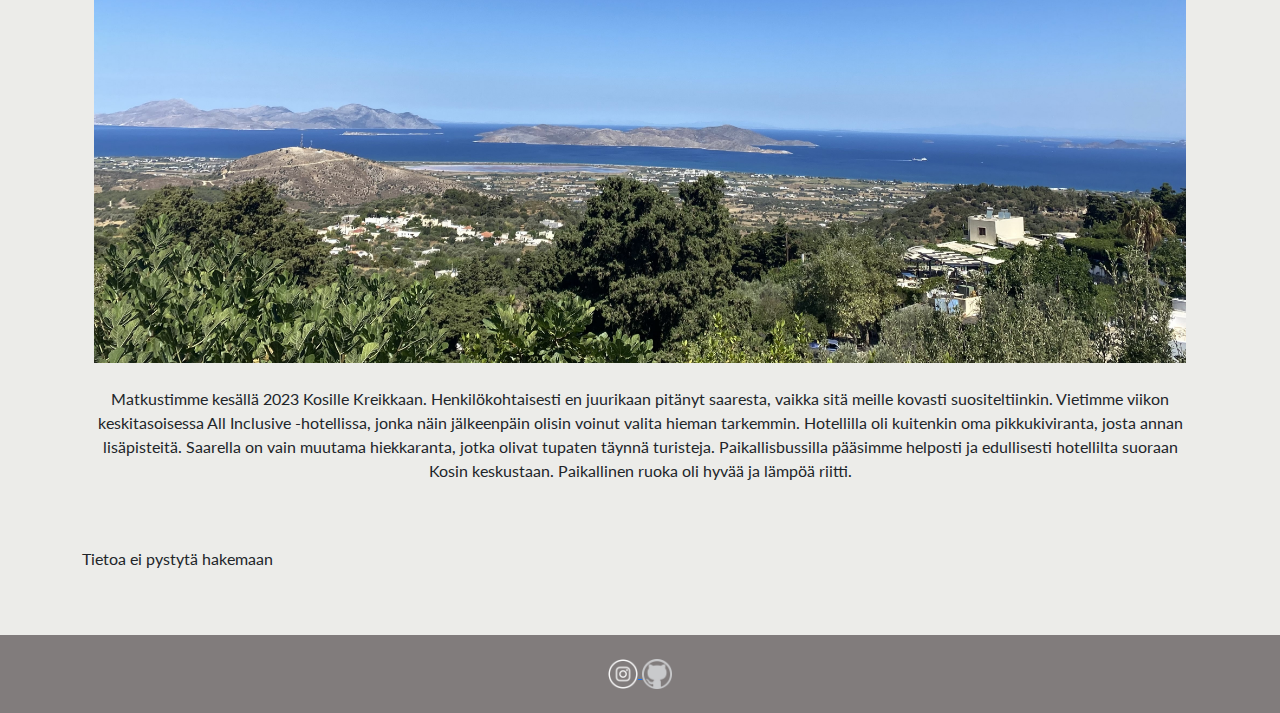
==== commit 15378627: "Sisennetty koodia" ====
--- a/kokoava/index.html
+++ b/kokoava/index.html
@@ -10,75 +10,73 @@
   <link href="https://fonts.googleapis.com/css2?family=Lato:wght@300&display=swap" rel="stylesheet">
   <style>
 
-/* Fontin valinta ja sivun taustaväri*/
-
-body {
-
-font-family: "Lato", "Playfair Display", sans-serif;
-background-color: rgb(236, 236, 233);
-}
- 
-.header {
-    background-image: url(photos/header.jpg);
-    text-emphasis-color:  rgb(129, 124, 124);
-  
-}
-  .header h1 {
-    color:  rgb(63, 58, 58);
-    font-size: 50px; 
-    font-weight: bold; 
-    text-shadow: 2px 2px 8px rgba(0, 0, 0, 0.6); 
-  } 
-
-/* navipalkin väri */
-
-  .navbar-custom {
-
-background-color: rgb(129, 124, 124);
-
-  }
-  /* karusellin nuolen väri */
-
-  .carousel-control-prev-icon {
-
-background-image: url("data:image/svg+xml;charset=utf8,%3Csvg xmlns='http://www.w3.org/2000/svg' fill='%23FFFEEF' viewBox='0 0 8 8'%3E%3Cpath d='M5.25 0l-4 4 4 4 1.5-1.5-2.5-2.5 2.5-2.5-1.5-1.5z'/%3E%3C/svg%3E");
-
-}
-
-/* karusellin nuolen väri */
-
-.carousel-control-next-icon {
-
-background-image: url("data:image/svg+xml;charset=utf8,%3Csvg xmlns='http://www.w3.org/2000/svg' fill='%23FFFEEF' viewBox='0 0 8 8'%3E%3Cpath d='M2.75 0l-1.5 1.5 2.5 2.5-2.5 2.5 1.5 1.5 4-4-4-4z'/%3E%3C/svg%3E");
-
-} .carousel {
-  width: 100%;
-
-} .carousel-inner img {
-  width: 100%;
-  height: auto;
-} .flag-img {
-  width: 75px;
-  height: auto;
-} .footer {
-  background-color: rgb(129, 124, 124) !important;
-} .container h2 {
+    /* Fontin valinta ja sivun taustaväri*/
+    body {
+      font-family: "Lato", "Playfair Display", sans-serif;
+      background-color: rgb(236, 236, 233);
+    }
+
+    .header {
+      background-image: url(photos/header.jpg);
+      text-emphasis-color:  rgb(129, 124, 124);
+    }
+
+    .header h1 {
+      color:  rgb(63, 58, 58);
+      font-size: 50px; 
+      font-weight: bold; 
+      text-shadow: 2px 2px 8px rgba(0, 0, 0, 0.6); 
+    } 
+
+    /* navipalkin väri */
+    .navbar-custom {
+      background-color: rgb(129, 124, 124);
+    }
+
+    /* karusellin nuolen väri */
+    .carousel-control-prev-icon {
+      background-image: url("data:image/svg+xml;charset=utf8,%3Csvg xmlns='http://www.w3.org/2000/svg' fill='%23FFFEEF' viewBox='0 0 8 8'%3E%3Cpath d='M5.25 0l-4 4 4 4 1.5-1.5-2.5-2.5 2.5-2.5-1.5-1.5z'/%3E%3C/svg%3E");
+    }
+
+    /* karusellin nuolen väri */
+    .carousel-control-next-icon {
+      background-image: url("data:image/svg+xml;charset=utf8,%3Csvg xmlns='http://www.w3.org/2000/svg' fill='%23FFFEEF' viewBox='0 0 8 8'%3E%3Cpath d='M2.75 0l-1.5 1.5 2.5 2.5-2.5 2.5 1.5 1.5 4-4-4-4z'/%3E%3C/svg%3E");
+    } 
+
+    .carousel {
+      width: 100%;
+    } 
+
+    .carousel-inner img {
+      width: 100%;
+      height: auto;
+    } 
+
+    .flag-img {
+      width: 75px;
+      height: auto;
+    } 
+
+    .footer {
+      background-color: rgb(129, 124, 124) !important;
+    } 
+
+    .container h2 {
       font-size: 30px;
       font-weight: bold;
       margin-bottom: 20px;
-    } .mina p {
+    } 
+
+    .mina p {
       font-size: 18px;
       font-style: italic;
     }
-
-
   </style>
 </head>
 <body data-bs-spy="scroll" data-bs-target=".navbar" data-bs-offset="50">
 
 <div class="header p-5 bg-black text-center">
-  <h1>Janikan matkat</h1>
-   
+  <h1>Janikan matkat</h1> 
 </div>
 
 <!--Navipalkki-->
@@ -102,7 +100,6 @@
   <div class="row">
     <div class="mina col-sm-4">
       <h2>Minusta</h2>
-      
       <img src="photos/omakuva2.jpg" alt="Omakuva" class="img-fluid square" alt="portrait">
       <br></br>
       <p>22-vuotias elämää ja hyvää ruokaa rakastava nainen</p>
@@ -119,14 +116,13 @@
         <!-- Kuvat -->
         <div class="carousel-inner">
           <div class="carousel-item active">
-            <img src="photos/rhonda2.jpg" alt="Chicago" class="d-block w-100">
-          </div>
-      
-          <div class="carousel-item">
-            <img src="photos/zia_vuori.JPG" alt="New York" class="d-block w-100">
+            <img src="photos/rhonda2.jpg" alt="Rhonda" class="d-block w-100">
           </div>
           <div class="carousel-item">
-            <img src="photos/malaga.jpg" alt="New York" class="d-block w-100">
+            <img src="photos/zia_vuori.JPG" alt="Zia" class="d-block w-100">
+          </div>
+          <div class="carousel-item">
+            <img src="photos/malaga.jpg" alt="Malaga" class="d-block w-100">
           </div>
         </div>
       
@@ -138,9 +134,8 @@
           <span class="carousel-control-next-icon"></span>
         </button>
       </div>
-
-      
-      
+      
+
       <hr class="d-sm-none">
     </div>
     <div class="col-sm-8" id ="Espanja">
@@ -185,8 +180,6 @@
   </div>
   
 <!--JSON-data-->
-  
-
   <div id="vastaus" class="row mt-5">
     <script>
       function naytaMaa(maat) {
@@ -212,15 +205,9 @@
       });
     </script>
   </div>
-
-  
-
-
 </div>
 
-
 <div class="footer mt-5 p-4 bg-dark text-white text-center">
-  
   <a href="https://www.instagram.com/janikapenttinen/?hl=fi" target="_blank">
     <img src="photos/instagram.png" alt="instagram" style="width: 30px; height: 30px;">
   </a>
